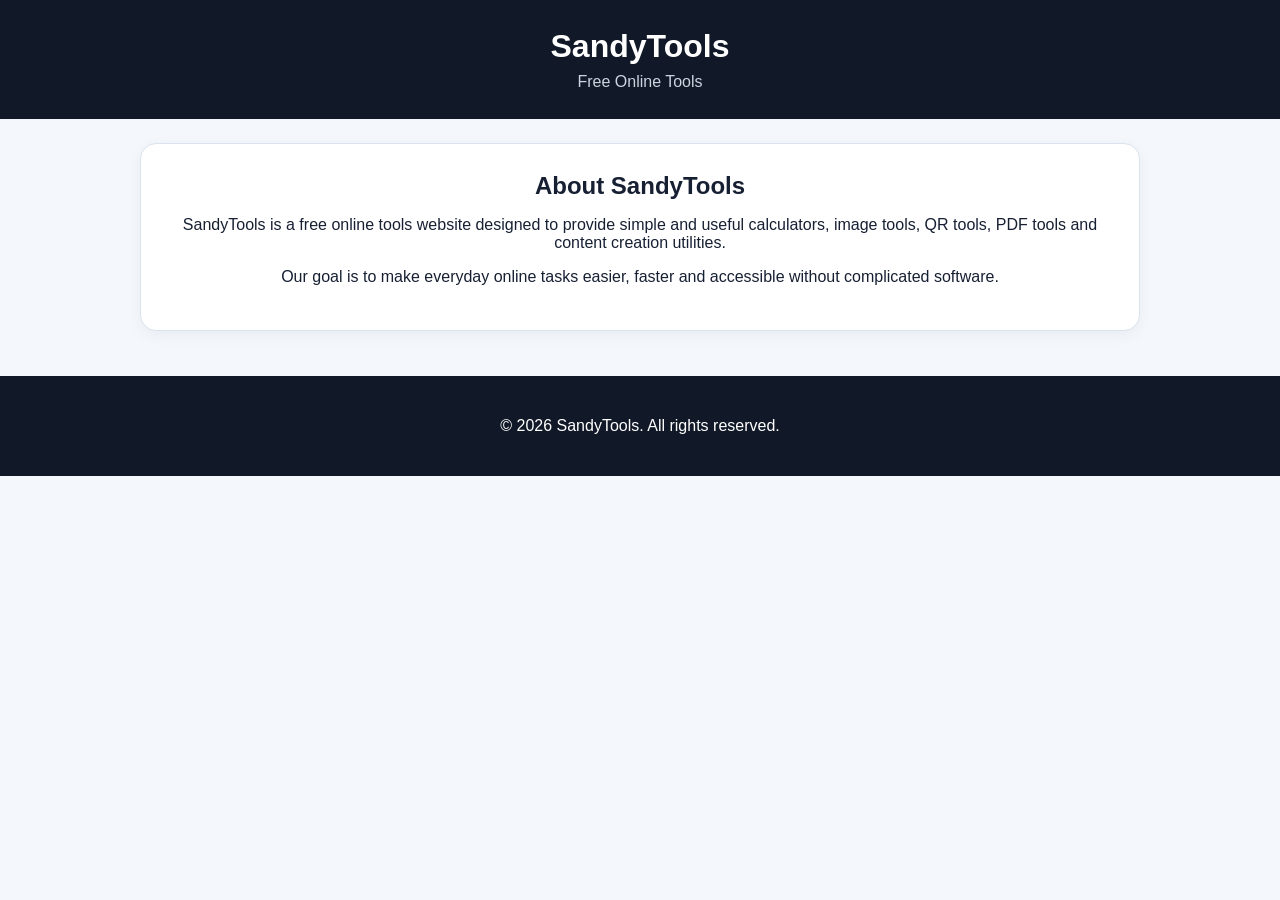
==== about.html @ a31e0ba1 "Initial SandyTools V1" ====
﻿<!DOCTYPE html>
<html lang="en">
<head>
<meta charset="UTF-8">
<meta name="viewport" content="width=device-width, initial-scale=1.0">
<title>About SandyTools</title>
<meta name="description" content="Learn about SandyTools and our free online tools.">
<link rel="stylesheet" href="style.css">
</head>
<body>
<header>
<div class="wrap">
<h1>SandyTools</h1>
<p>Free Online Tools</p>
</div>
</header>

<main class="wrap">
<section class="hero">
<h2>About SandyTools</h2>
<p>SandyTools is a free online tools website designed to provide simple and useful calculators, image tools, QR tools, PDF tools and content creation utilities.</p>
<p>Our goal is to make everyday online tasks easier, faster and accessible without complicated software.</p>
</section>
</main>

<footer>
<p>© 2026 SandyTools. All rights reserved.</p>
</footer>
</body>
</html>
---- style.css ----
﻿*{box-sizing:border-box}
body{margin:0;font-family:Arial,sans-serif;background:#f4f7fb;color:#172033}
.wrap{width:min(1000px,92%);margin:auto}
header{background:#111827;color:white;padding:28px 0;text-align:center}
header h1{margin:0;font-size:32px}
header p{color:#cbd5e1;margin:8px 0 0}
.hero{background:white;padding:28px;margin:24px 0;border-radius:16px;border:1px solid #dbe3ee;text-align:center;box-shadow:0 4px 15px rgba(0,0,0,.05)}
.hero h2{margin-top:0}
.hero input{width:100%;max-width:650px;padding:14px;border:1px solid #b8c7dd;border-radius:10px;font-size:16px}
h2{margin:30px 0 15px}
.tool-grid{display:grid;grid-template-columns:repeat(3,1fr);gap:18px}
.tool-box{background:white;border:1px solid #dbe3ee;border-radius:16px;padding:20px;box-shadow:0 4px 14px rgba(0,0,0,.05);transition:.2s}
.tool-box:hover{transform:translateY(-3px);box-shadow:0 8px 22px rgba(0,0,0,.09)}
.tool-box h3{margin:0 0 8px;font-size:18px}
.tool-box p{margin:0 0 15px;color:#64748b;font-size:14px}
button{background:#2563eb;color:white;border:0;padding:11px 18px;border-radius:9px;font-weight:bold;cursor:pointer;margin:4px 4px 4px 0}
button:hover{background:#1d4ed8}
.tool-panel{display:none;margin-top:15px;padding-top:15px;border-top:1px solid #e2e8f0}
.tool-panel input,.tool-panel textarea,.tool-panel select{display:block;width:100%;padding:11px;margin:8px 0;border:1px solid #b8c7dd;border-radius:8px;font-size:15px;font-family:inherit}
.result{display:block;min-height:50px;margin-top:12px;padding:12px;background:#f8fbff;border:2px solid #2563eb;border-radius:8px;font-size:15px;font-weight:bold;word-break:break-word}
.hidden{display:none!important}
footer{margin-top:45px;padding:25px;background:#111827;color:white;text-align:center}
@media(max-width:800px){.tool-grid{grid-template-columns:repeat(2,1fr)}}
@media(max-width:550px){.wrap{width:94%}.tool-grid{grid-template-columns:1fr}.hero{padding:22px}.tool-box{padding:17px}}

footer a{
color:white;
text-decoration:none;
margin:0 5px;
}

footer a:hover{
text-decoration:underline;
}
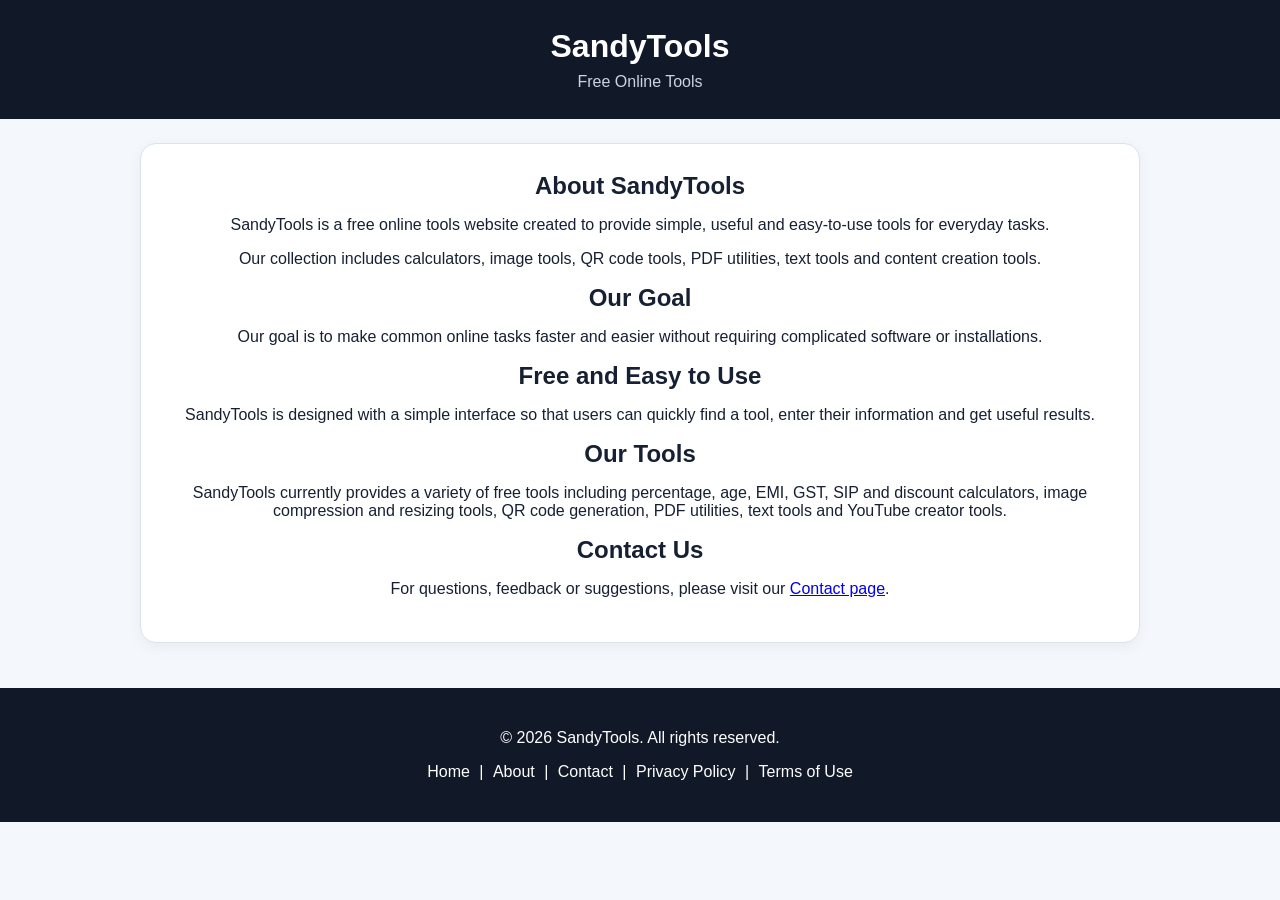
==== commit 477747b9: "Improve About page content" ====
--- a/about.html
+++ b/about.html
@@ -3,11 +3,20 @@
 <head>
 <meta charset="UTF-8">
 <meta name="viewport" content="width=device-width, initial-scale=1.0">
-<title>About SandyTools</title>
-<meta name="description" content="Learn about SandyTools and our free online tools.">
+
+<title>About SandyTools - Free Online Tools</title>
+
+<meta name="description" content="Learn about SandyTools, a free online tools website offering calculators, image tools, QR tools, PDF tools and useful creator utilities.">
+
+<meta name="robots" content="index, follow">
+
+<link rel="canonical" href="https://sandeep0181.github.io/SandyTools/about.html">
+
 <link rel="stylesheet" href="style.css">
 </head>
+
 <body>
+
 <header>
 <div class="wrap">
 <h1>SandyTools</h1>
@@ -16,15 +25,67 @@
 </header>
 
 <main class="wrap">
+
 <section class="hero">
 <h2>About SandyTools</h2>
-<p>SandyTools is a free online tools website designed to provide simple and useful calculators, image tools, QR tools, PDF tools and content creation utilities.</p>
-<p>Our goal is to make everyday online tasks easier, faster and accessible without complicated software.</p>
+
+<p>
+SandyTools is a free online tools website created to provide simple,
+useful and easy-to-use tools for everyday tasks.
+</p>
+
+<p>
+Our collection includes calculators, image tools, QR code tools,
+PDF utilities, text tools and content creation tools.
+</p>
+
+<h2>Our Goal</h2>
+
+<p>
+Our goal is to make common online tasks faster and easier without
+requiring complicated software or installations.
+</p>
+
+<h2>Free and Easy to Use</h2>
+
+<p>
+SandyTools is designed with a simple interface so that users can
+quickly find a tool, enter their information and get useful results.
+</p>
+
+<h2>Our Tools</h2>
+
+<p>
+SandyTools currently provides a variety of free tools including
+percentage, age, EMI, GST, SIP and discount calculators, image
+compression and resizing tools, QR code generation, PDF utilities,
+text tools and YouTube creator tools.
+</p>
+
+<h2>Contact Us</h2>
+
+<p>
+For questions, feedback or suggestions, please visit our
+<a href="contact.html">Contact page</a>.
+</p>
+
 </section>
+
 </main>
 
 <footer>
-<p>© 2026 SandyTools. All rights reserved.</p>
+<p>
+© 2026 SandyTools. All rights reserved.
+</p>
+
+<p>
+<a href="index.html">Home</a> |
+<a href="about.html">About</a> |
+<a href="contact.html">Contact</a> |
+<a href="privacy.html">Privacy Policy</a> |
+<a href="terms.html">Terms of Use</a>
+</p>
 </footer>
+
 </body>
 </html>
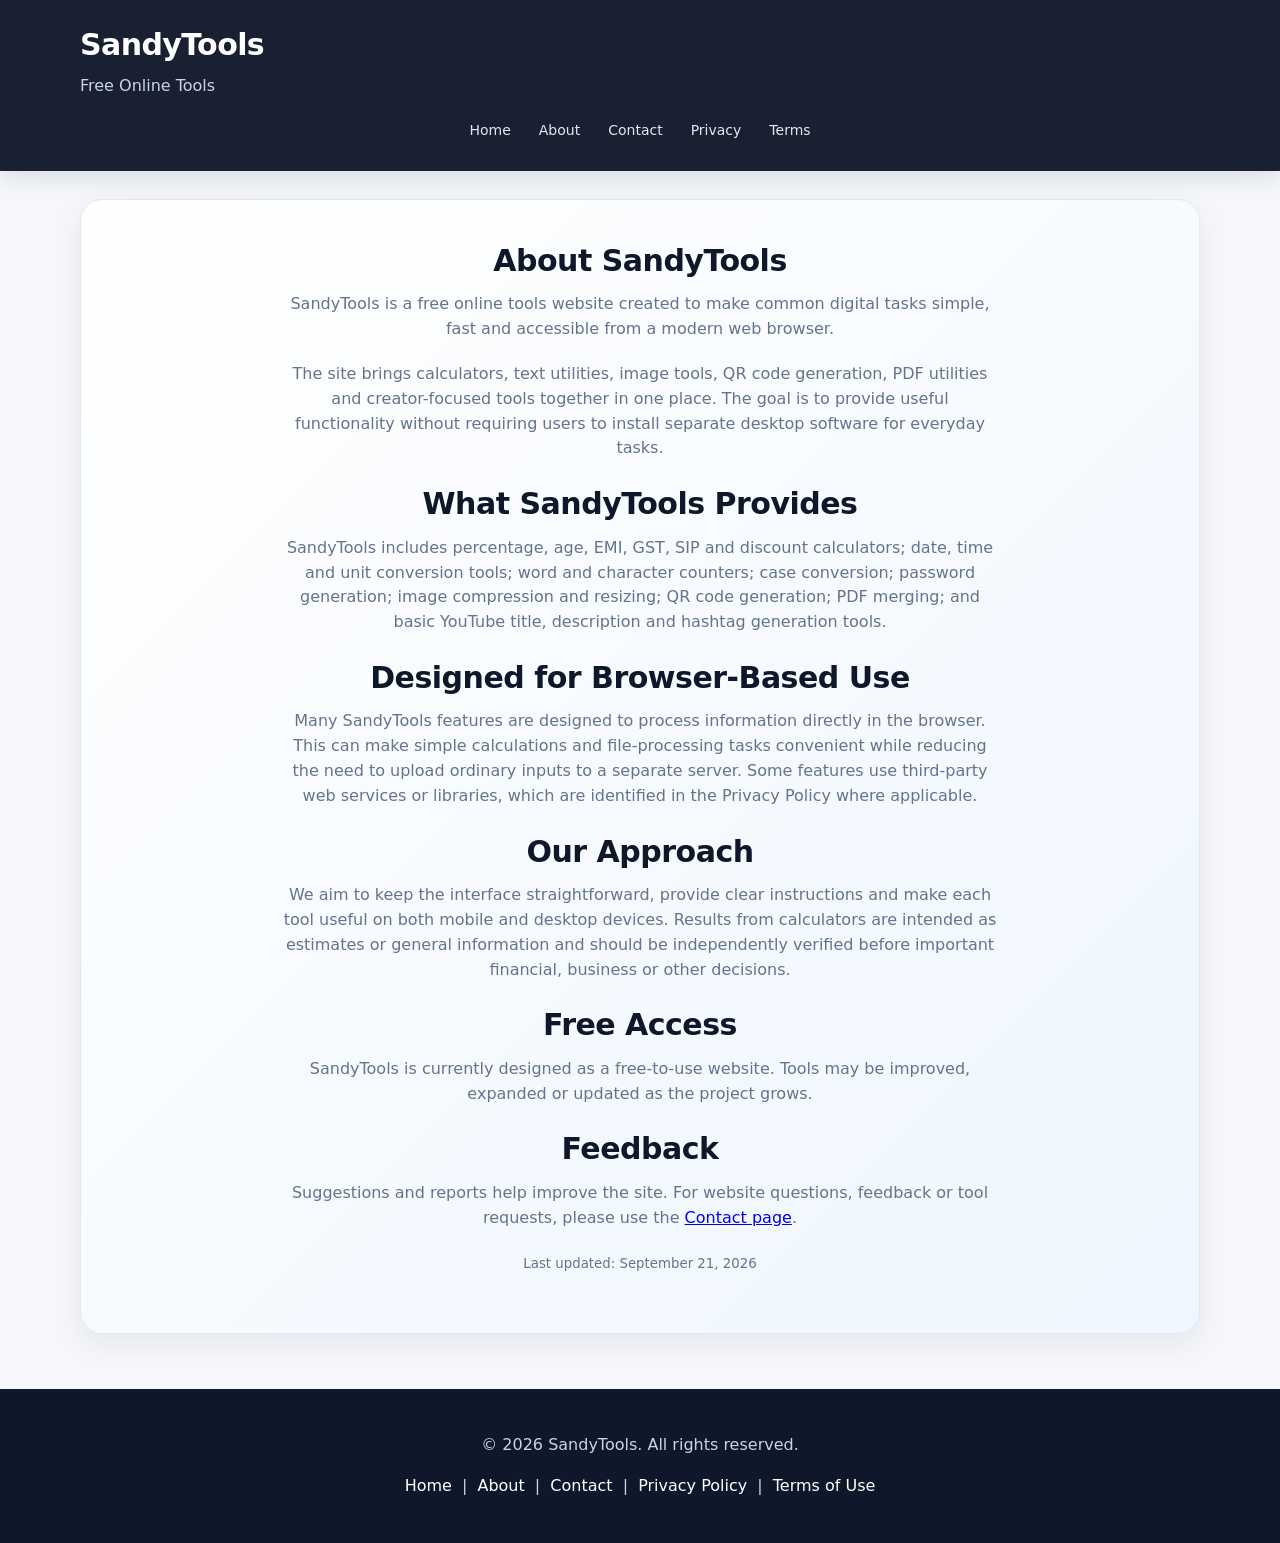
==== commit de7a3d39: "seo: improve About page content and navigation" ====
--- a/about.html
+++ b/about.html
@@ -1,91 +1,55 @@
-﻿<!DOCTYPE html>
+<!DOCTYPE html>
 <html lang="en">
 <head>
 <meta charset="UTF-8">
 <meta name="viewport" content="width=device-width, initial-scale=1.0">
-
 <title>About SandyTools - Free Online Tools</title>
-
-<meta name="description" content="Learn about SandyTools, a free online tools website offering calculators, image tools, QR tools, PDF tools and useful creator utilities.">
-
+<meta name="description" content="Learn about SandyTools, a free online tools website offering calculators, image tools, QR tools, PDF tools, text utilities and creator tools.">
 <meta name="robots" content="index, follow">
-
 <link rel="canonical" href="https://sandeep0181.github.io/SandyTools/about.html">
-
+<meta property="og:title" content="About SandyTools - Free Online Tools">
+<meta property="og:description" content="Learn about SandyTools and the free browser-based tools available on the site.">
+<meta property="og:type" content="website">
+<meta property="og:url" content="https://sandeep0181.github.io/SandyTools/about.html">
 <link rel="stylesheet" href="style.css">
 </head>
-
 <body>
-
 <header>
 <div class="wrap">
 <h1>SandyTools</h1>
 <p>Free Online Tools</p>
+<nav class="site-nav" aria-label="Main navigation">
+<a href="./">Home</a>
+<a href="about.html">About</a>
+<a href="contact.html">Contact</a>
+<a href="privacy.html">Privacy</a>
+<a href="terms.html">Terms</a>
+</nav>
 </div>
 </header>
-
 <main class="wrap">
-
 <section class="hero">
 <h2>About SandyTools</h2>
-
-<p>
-SandyTools is a free online tools website created to provide simple,
-useful and easy-to-use tools for everyday tasks.
-</p>
-
-<p>
-Our collection includes calculators, image tools, QR code tools,
-PDF utilities, text tools and content creation tools.
-</p>
-
-<h2>Our Goal</h2>
-
-<p>
-Our goal is to make common online tasks faster and easier without
-requiring complicated software or installations.
-</p>
-
-<h2>Free and Easy to Use</h2>
-
-<p>
-SandyTools is designed with a simple interface so that users can
-quickly find a tool, enter their information and get useful results.
-</p>
-
-<h2>Our Tools</h2>
-
-<p>
-SandyTools currently provides a variety of free tools including
-percentage, age, EMI, GST, SIP and discount calculators, image
-compression and resizing tools, QR code generation, PDF utilities,
-text tools and YouTube creator tools.
-</p>
-
-<h2>Contact Us</h2>
-
-<p>
-For questions, feedback or suggestions, please visit our
-<a href="contact.html">Contact page</a>.
-</p>
-
+<p>SandyTools is a free online tools website created to make common digital tasks simple, fast and accessible from a modern web browser.</p>
+<p>The site brings calculators, text utilities, image tools, QR code generation, PDF utilities and creator-focused tools together in one place. The goal is to provide useful functionality without requiring users to install separate desktop software for everyday tasks.</p>
+<h2>What SandyTools Provides</h2>
+<p>SandyTools includes percentage, age, EMI, GST, SIP and discount calculators; date, time and unit conversion tools; word and character counters; case conversion; password generation; image compression and resizing; QR code generation; PDF merging; and basic YouTube title, description and hashtag generation tools.</p>
+<h2>Designed for Browser-Based Use</h2>
+<p>Many SandyTools features are designed to process information directly in the browser. This can make simple calculations and file-processing tasks convenient while reducing the need to upload ordinary inputs to a separate server. Some features use third-party web services or libraries, which are identified in the Privacy Policy where applicable.</p>
+<h2>Our Approach</h2>
+<p>We aim to keep the interface straightforward, provide clear instructions and make each tool useful on both mobile and desktop devices. Results from calculators are intended as estimates or general information and should be independently verified before important financial, business or other decisions.</p>
+<h2>Free Access</h2>
+<p>SandyTools is currently designed as a free-to-use website. Tools may be improved, expanded or updated as the project grows.</p>
+<h2>Feedback</h2>
+<p>Suggestions and reports help improve the site. For website questions, feedback or tool requests, please use the <a href="contact.html">Contact page</a>.</p>
+<p><small>Last updated: September 21, 2026</small></p>
 </section>
-
 </main>
-
 <footer>
-<p>
-© 2026 SandyTools. All rights reserved.
-</p>
-
-<p>
-<a href="index.html">Home</a> |
-<a href="about.html">About</a> |
-<a href="contact.html">Contact</a> |
-<a href="privacy.html">Privacy Policy</a> |
-<a href="terms.html">Terms of Use</a>
-</p>
+<div class="wrap">
+<p>© 2026 SandyTools. All rights reserved.</p>
+<p><a href="./">Home</a> | <a href="about.html">About</a> | <a href="contact.html">Contact</a> | <a href="privacy.html">Privacy Policy</a> | <a href="terms.html">Terms of Use</a></p>
+</div>
 </footer>
-
 </body>
-</html>
+</html>
--- a/style.css
+++ b/style.css
@@ -1,34 +1,38 @@
-﻿*{box-sizing:border-box}
-body{margin:0;font-family:Arial,sans-serif;background:#f4f7fb;color:#172033}
-.wrap{width:min(1000px,92%);margin:auto}
-header{background:#111827;color:white;padding:28px 0;text-align:center}
-header h1{margin:0;font-size:32px}
-header p{color:#cbd5e1;margin:8px 0 0}
-.hero{background:white;padding:28px;margin:24px 0;border-radius:16px;border:1px solid #dbe3ee;text-align:center;box-shadow:0 4px 15px rgba(0,0,0,.05)}
-.hero h2{margin-top:0}
-.hero input{width:100%;max-width:650px;padding:14px;border:1px solid #b8c7dd;border-radius:10px;font-size:16px}
-h2{margin:30px 0 15px}
-.tool-grid{display:grid;grid-template-columns:repeat(3,1fr);gap:18px}
-.tool-box{background:white;border:1px solid #dbe3ee;border-radius:16px;padding:20px;box-shadow:0 4px 14px rgba(0,0,0,.05);transition:.2s}
-.tool-box:hover{transform:translateY(-3px);box-shadow:0 8px 22px rgba(0,0,0,.09)}
-.tool-box h3{margin:0 0 8px;font-size:18px}
-.tool-box p{margin:0 0 15px;color:#64748b;font-size:14px}
-button{background:#2563eb;color:white;border:0;padding:11px 18px;border-radius:9px;font-weight:bold;cursor:pointer;margin:4px 4px 4px 0}
-button:hover{background:#1d4ed8}
-.tool-panel{display:none;margin-top:15px;padding-top:15px;border-top:1px solid #e2e8f0}
-.tool-panel input,.tool-panel textarea,.tool-panel select{display:block;width:100%;padding:11px;margin:8px 0;border:1px solid #b8c7dd;border-radius:8px;font-size:15px;font-family:inherit}
-.result{display:block;min-height:50px;margin-top:12px;padding:12px;background:#f8fbff;border:2px solid #2563eb;border-radius:8px;font-size:15px;font-weight:bold;word-break:break-word}
+:root{
+  --bg:#f5f7fb;--surface:#fff;--surface-soft:#f8fafc;--text:#0f172a;--muted:#64748b;
+  --brand:#2563eb;--brand-dark:#1d4ed8;--border:#e2e8f0;--shadow:0 10px 30px rgba(15,23,42,.07)
+}
+*{box-sizing:border-box}
+html{scroll-behavior:smooth}
+body{margin:0;font-family:Inter,ui-sans-serif,system-ui,-apple-system,"Segoe UI",Arial,sans-serif;background:var(--bg);color:var(--text);line-height:1.55}
+.wrap{width:min(1120px,92%);margin:auto}
+header{background:rgba(15,23,42,.96);color:#fff;padding:22px 0;position:sticky;top:0;z-index:20;box-shadow:0 6px 24px rgba(15,23,42,.12)}
+header h1{margin:0;font-size:30px;letter-spacing:-.6px}
+header p{color:#cbd5e1;margin:5px 0 0}
+.site-nav{display:flex;justify-content:center;flex-wrap:wrap;gap:6px;margin-top:15px}
+.site-nav a{color:#e2e8f0;text-decoration:none;padding:7px 11px;border-radius:9px;font-size:14px}
+.site-nav a:hover,.site-nav a:focus-visible{background:#1e293b;color:#fff}
+.hero{background:linear-gradient(135deg,#fff,#eff6ff);padding:38px 28px;margin:28px 0;border:1px solid var(--border);border-radius:22px;text-align:center;box-shadow:var(--shadow)}
+.hero h2{margin:0 0 8px;font-size:30px;letter-spacing:-.5px}
+.hero p{max-width:720px;margin:0 auto 20px;color:var(--muted)}
+.hero input{width:min(680px,100%);padding:14px 16px;border:1px solid #cbd5e1;border-radius:12px;font-size:16px;background:#fff;outline:none}
+.hero input:focus{border-color:#60a5fa;box-shadow:0 0 0 4px rgba(37,99,235,.12)}
+h2{margin:32px 0 16px;letter-spacing:-.3px}
+.tool-grid{display:grid;grid-template-columns:repeat(3,minmax(0,1fr));gap:18px}
+.tool-box{background:var(--surface);border:1px solid var(--border);border-radius:18px;padding:20px;box-shadow:var(--shadow);transition:transform .2s ease,box-shadow .2s ease,border-color .2s ease}
+.tool-box:hover{transform:translateY(-3px);box-shadow:0 16px 34px rgba(15,23,42,.1);border-color:#cbd5e1}
+.tool-box h3{margin:0 0 7px;font-size:18px;line-height:1.35}
+.tool-box p{margin:0 0 15px;color:var(--muted);font-size:14px}
+button{background:var(--brand);color:#fff;border:0;padding:11px 17px;border-radius:10px;font-weight:750;cursor:pointer;margin:4px 4px 4px 0;min-height:42px;transition:background .2s,transform .2s,box-shadow .2s}
+button:hover{background:var(--brand-dark);transform:translateY(-1px);box-shadow:0 7px 16px rgba(37,99,235,.22)}
+button:focus-visible,input:focus-visible,textarea:focus-visible,select:focus-visible{outline:3px solid #93c5fd;outline-offset:2px}
+.tool-panel{display:none;margin-top:15px;padding-top:15px;border-top:1px solid var(--border)}
+.tool-panel input,.tool-panel textarea,.tool-panel select{display:block;width:100%;padding:11px 12px;margin:8px 0;border:1px solid #cbd5e1;border-radius:10px;font:inherit;background:#fff}
+.result{display:block;min-height:50px;margin-top:12px;padding:13px;background:var(--surface-soft);border:1px solid #bfdbfe;border-radius:10px;font-size:15px;font-weight:650;word-break:break-word}
+.result a{color:var(--brand-dark);font-weight:750}
 .hidden{display:none!important}
-footer{margin-top:45px;padding:25px;background:#111827;color:white;text-align:center}
-@media(max-width:800px){.tool-grid{grid-template-columns:repeat(2,1fr)}}
-@media(max-width:550px){.wrap{width:94%}.tool-grid{grid-template-columns:1fr}.hero{padding:22px}.tool-box{padding:17px}}
-
-footer a{
-color:white;
-text-decoration:none;
-margin:0 5px;
-}
-
-footer a:hover{
-text-decoration:underline;
-}
+footer{margin-top:55px;padding:28px 0;background:#0f172a;color:#cbd5e1;text-align:center}
+footer a{color:#fff;text-decoration:none;margin:0 5px}
+footer a:hover{text-decoration:underline}
+@media(max-width:900px){.tool-grid{grid-template-columns:repeat(2,minmax(0,1fr))}}
+@media(max-width:600px){.wrap{width:94%}header{position:static;padding:19px 0}.site-nav{justify-content:flex-start}.site-nav a{font-size:13px;padding:6px 9px}.hero{padding:28px 18px;border-radius:18px}.hero h2{font-size:25px}.tool-grid{grid-template-columns:1fr}.tool-box{padding:18px}}
